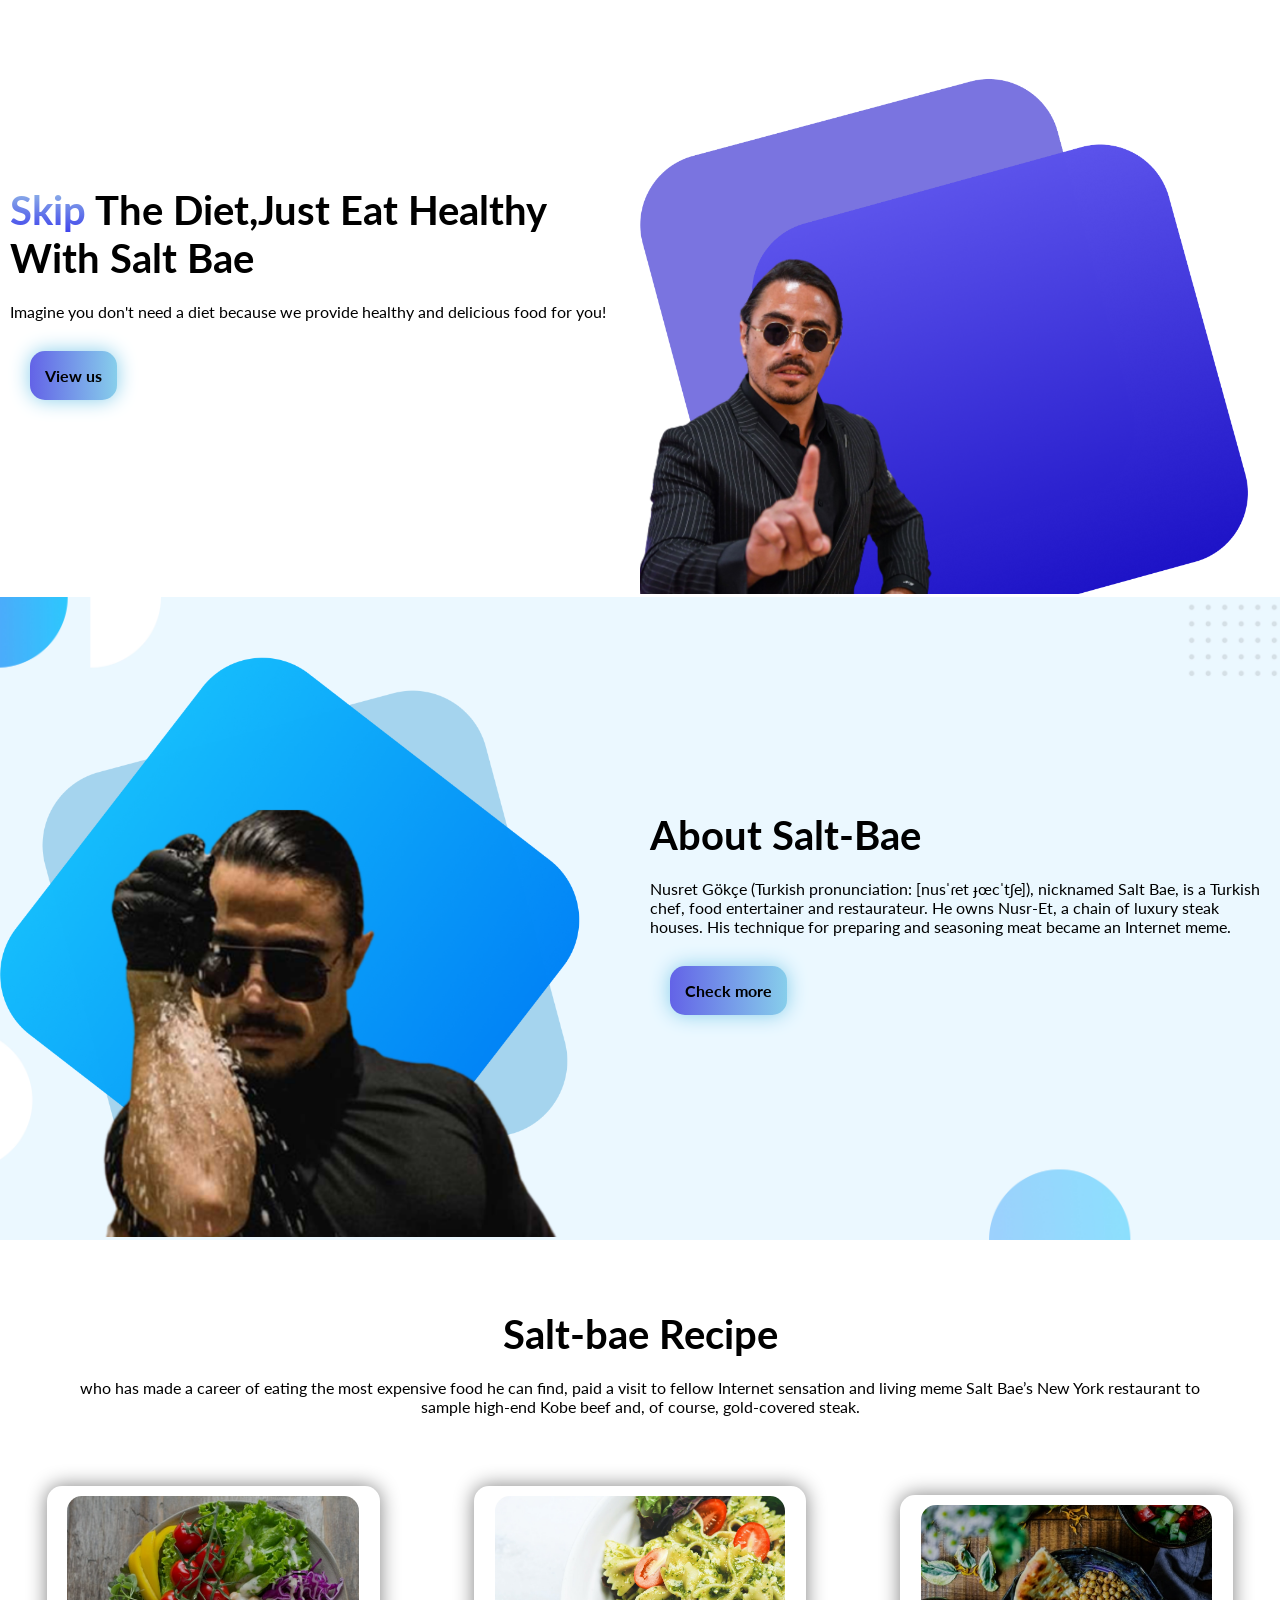
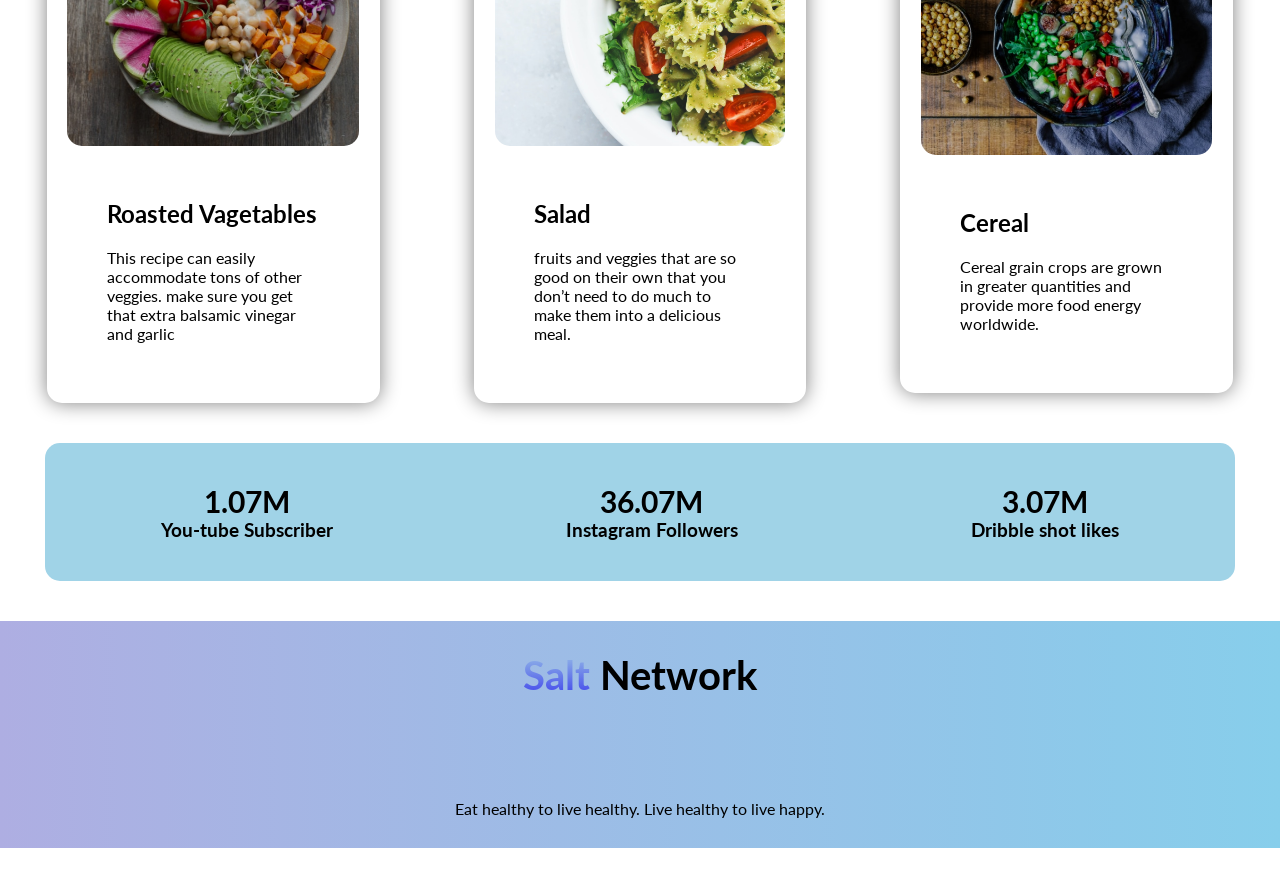
==== index.html @ 1a57fea8 "ggk" ====
<!DOCTYPE html>
<html lang="en">

<head>
    <meta charset="UTF-8">
    <meta http-equiv="X-UA-Compatible" content="IE=edge">
    <meta name="viewport" content="width=device-width, initial-scale=1.0">
    <title>salt-food</title>
    <link rel="stylesheet" href="style.css">
</head>

<body>
    <section class="flex-wrap">
        <div class="left-part">
            <h1>
                <span class="blue">Skip</span> The Diet,Just Eat Healthy With Salt Bae
            </h1>
            <p>
                Imagine you don't need a diet because we provide

                healthy and delicious food for you!
            </p>
            <a href="https://www.youtube.com/results?search_query=salt+bae" target="_blank">View us</a>
        </div>
        <div class="right-part">
            <img src="img/Group 8446 (1).png" alt="salt">
        </div>
    </section>
    <section class="flex-wrap bg-wrap">
        <div class="left-part">
            <img src="img/Group 8449.png" alt="salt-bae">
        </div>
        <div class="right-part">
            <h1> About Salt-Bae</h1>
            <p>Nusret Gökçe (Turkish pronunciation: [nusˈɾet ɟœcˈtʃe]), nicknamed Salt Bae, is a Turkish chef, food
                entertainer and restaurateur. He owns Nusr-Et, a chain of luxury steak houses. His technique for
                preparing and seasoning meat became an Internet meme.</p>
            <a href="https://www.facebook.com/realsaltbae/" target="_blank"> Check more</a>
        </div>
    </section>
    <section class="rescipe">
        <div class="res-des">
            <h1> Salt-bae Recipe</h1>
            <p>
                who has made a career of eating the most expensive food he can find, paid a visit to fellow Internet
                sensation and living meme Salt Bae’s New York restaurant to sample high-end Kobe beef and, of course,
                gold-covered steak.
            </p>
        </div>
        <div class="res-menu-wrap">
            <div class="res-menu-details">
                <div class="res-menu">
                    <img src="img/Project Cover5.png" alt="">
                </div>
                <div class="des">
                    <h2>Roasted Vagetables</h2>
                    <p>
                        This recipe can easily accommodate tons of other veggies. make sure you get that extra balsamic
                        vinegar and garlic
                    </p>
                </div>
            </div>
            <div class="res-menu-details">
                <div class="res-menu">
                    <img src="img/Project Cover7.png" alt="">
                </div>
                <div class="des">
                    <h2>Salad</h2>
                    <p>
                        fruits and veggies that are so good on their own that you don’t need to do much to make them
                        into a delicious meal.
                    </p>
                </div>
            </div>
            <div class="res-menu-details">
                <div class="res-menu">
                    <img src="img/Project Cover8.png" alt="">
                </div>
                <div class="des">
                    <h2>Cereal</h2>
                    <p>
                        Cereal grain crops are grown in greater quantities and provide more food energy worldwide.
                    </p>
                </div>

            </div>
        </div>

    </section>
    <section>
        <div class="social-media">
            <div class="you">
                <div class="des">
                    <h4>1.07M</h4>
                    <h3> You-tube Subscriber</h3>

                </div>
            </div>
            <div class="ins">
                <div class="des">
                    <h4>36.07M</h4>
                    <h3> Instagram Followers</h3>

                </div>
            </div>
            <div class="dri">
                <div class="des">
                    <h4>3.07M </h4>
                    <h3> Dribble shot likes</h3>

                </div>
            </div>
        </div>
    </section>


    <section class="footer">
        <h1 class="padd"> <span class="blue">Salt </span>Network</h1>
        <p class="padd">Eat healthy to live healthy. Live healthy to live happy.</p>
    </section>


</body>

</html>
---- style.css ----
/* overall css  */

@import url('https://fonts.googleapis.com/css2?family=Lato:wght@400;700;900&display=swap');
body {
    font-family: 'Lato', sans-serif;
}

* {
    box-sizing: border-box;
    margin: 0;
    padding: 0;
}

a {
    text-decoration: none;
    color: black;
    font-weight: 700;
    background-color: skyblue;
    display: inline-block;
    padding: 15px;
    border-radius: 15px;
    background-image: linear-gradient(-90deg, skyblue, rgb(99, 99, 231));
    margin: 20px 30px;
    box-shadow: 0 0 20px skyblue;
}

h1 {
    font-size: 40px;
    padding: 10px;
}

p {
    padding: 10px;
    font-size: 16px;
}

.flex-wrap {
    display: flex;
    justify-content: center;
    align-items: center;
}

.flex-wrap img {
    width: 100%;
}

.left-part, .right-part {
    width: 50%;
}

.blue {
    color: skyblue;
    background: -webkit-linear-gradient(rgb(154, 194, 231), rgb(59, 62, 236));
    -webkit-background-clip: text;
    -webkit-text-fill-color: transparent;
}

.bg-wrap {
    background-image: url("img/Frame\ 57.jpg");
    background-repeat: no-repeat;
    background-size: cover;
    background-position: center;
}

.res-des {
    text-align: center;
    margin: 40px;
    padding: 20px;
}

.res-menu-wrap {
    /* display: grid; grid-template-columns: 1fr 1fr 1fr;  grid-gap: 20px 90px;  */
    justify-content: space-around;
    display: flex;
    align-items: center;
}

.res-menu-details img {
    height: 250px;
    margin: 0 auto;
    border-radius: 15px;
    width: 100%;
}

.res-menu-details {
    display: flex;
    justify-content: center;
    align-items: center;
    flex-direction: column;
    padding: 10px;
    border-radius: 15px;
    box-shadow: 0px 0px 20px gray;
    width: 26%;
}

h2 {
    font-weight: 700;
    padding: 10px;
}

.footer {
    background-image: linear-gradient(-90deg, skyblue, rgb(174, 174, 226));
}

.padd {
    margin: 40px;
    text-align: center;
    padding: 30px;
}

.social-media {
    width: 93%;
    margin: 40px auto;
    display: flex;
    justify-content: space-around;
    align-items: center;
    background-color: rgb(160, 211, 231);
    border-radius: 15px;
}

.des {
    padding: 40px;
}

h4 {
    text-align: center;
    font-size: 30px;
}
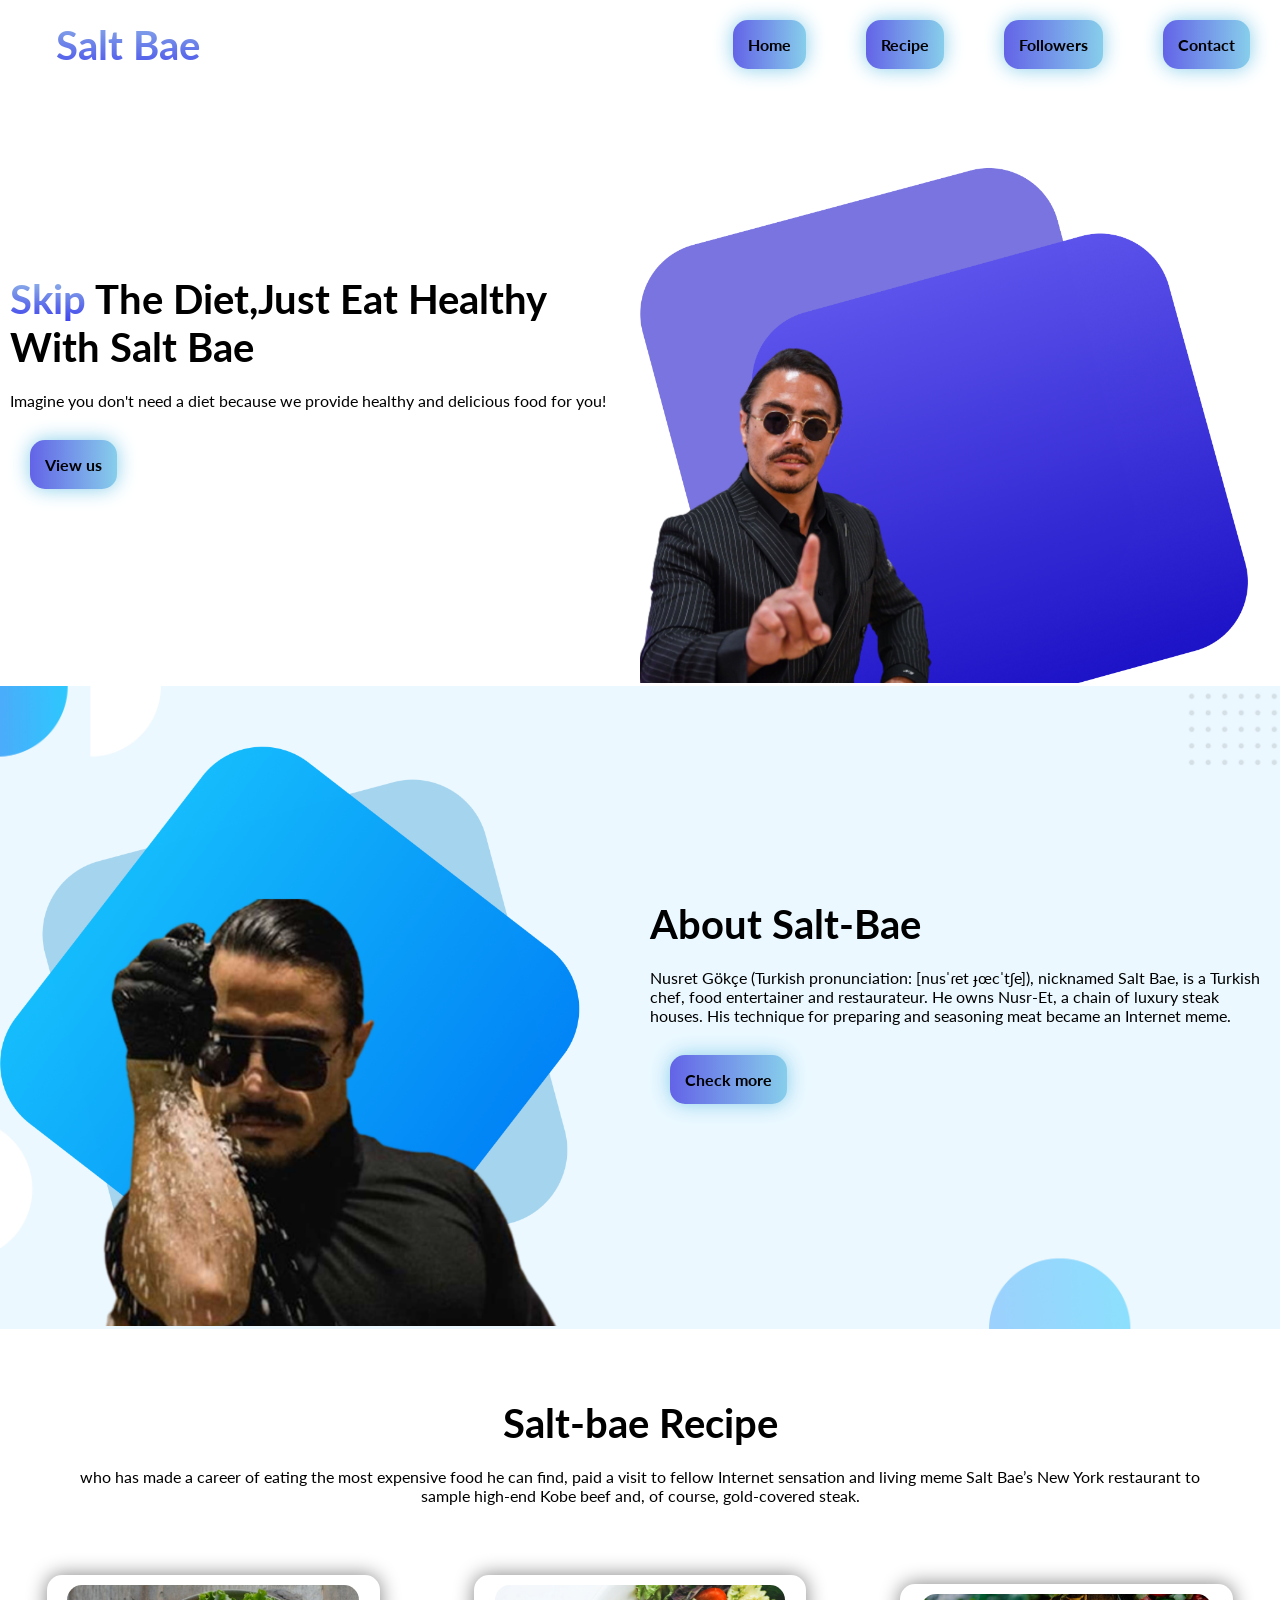
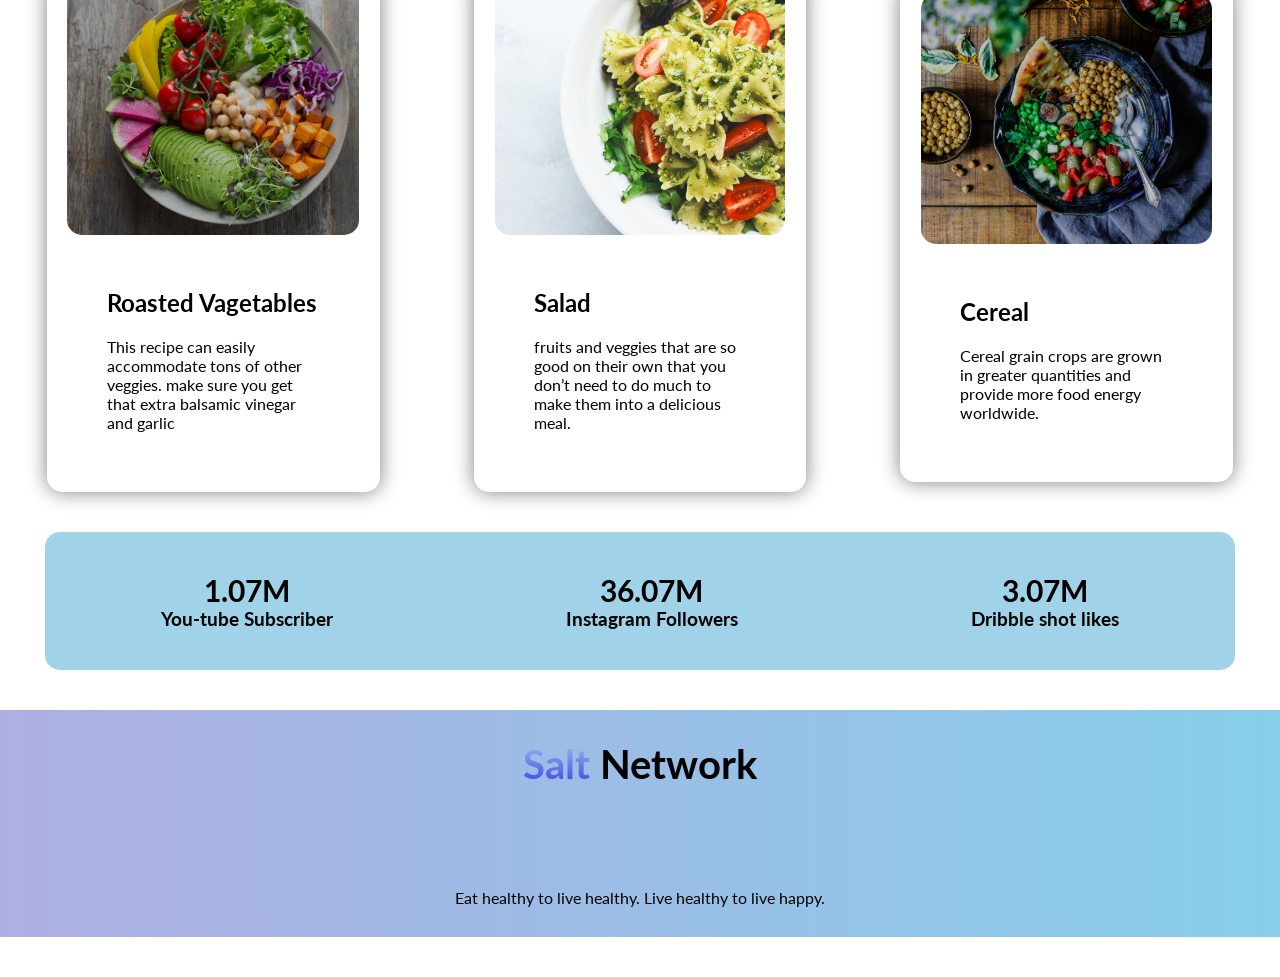
==== commit 42bf6c8b: "added navbar" ====
--- a/index.html
+++ b/index.html
@@ -10,7 +10,20 @@
 </head>
 
 <body>
-    <section class="flex-wrap">
+    <nav>
+        <div class="logo">
+            <h1 class="blue">Salt Bae</h1>
+        </div>
+        <div class="links">
+            <ul>
+                <li><a href="#home">Home</a></li>
+                <li><a href="#res">Recipe</a></li>
+                <li><a href="#foo">Followers</a></li>
+                <li><a href="#foo">Contact</a></li>
+            </ul>
+        </div>
+    </nav>
+    <section class="flex-wrap" id="home">
         <div class="left-part">
             <h1>
                 <span class="blue">Skip</span> The Diet,Just Eat Healthy With Salt Bae
@@ -26,7 +39,7 @@
             <img src="img/Group 8446 (1).png" alt="salt">
         </div>
     </section>
-    <section class="flex-wrap bg-wrap">
+    <section class="flex-wrap bg-wrap" id="about">
         <div class="left-part">
             <img src="img/Group 8449.png" alt="salt-bae">
         </div>
@@ -38,7 +51,7 @@
             <a href="https://www.facebook.com/realsaltbae/" target="_blank"> Check more</a>
         </div>
     </section>
-    <section class="rescipe">
+    <section class="rescipe" id="res">
         <div class="res-des">
             <h1> Salt-bae Recipe</h1>
             <p>
@@ -88,7 +101,7 @@
 
     </section>
     <section>
-        <div class="social-media">
+        <div class="social-media" id="foo">
             <div class="you">
                 <div class="des">
                     <h4>1.07M</h4>
--- a/style.css
+++ b/style.css
@@ -22,6 +22,24 @@
     background-image: linear-gradient(-90deg, skyblue, rgb(99, 99, 231));
     margin: 20px 30px;
     box-shadow: 0 0 20px skyblue;
+}
+
+nav {
+    display: flex;
+    justify-content: space-between;
+    align-items: center;
+}
+
+.logo {
+    width: 20%;
+    text-align: center;
+}
+
+.links ul {
+    display: flex;
+    justify-content: space-around;
+    align-items: center;
+    list-style-type: none;
 }
 
 h1 {
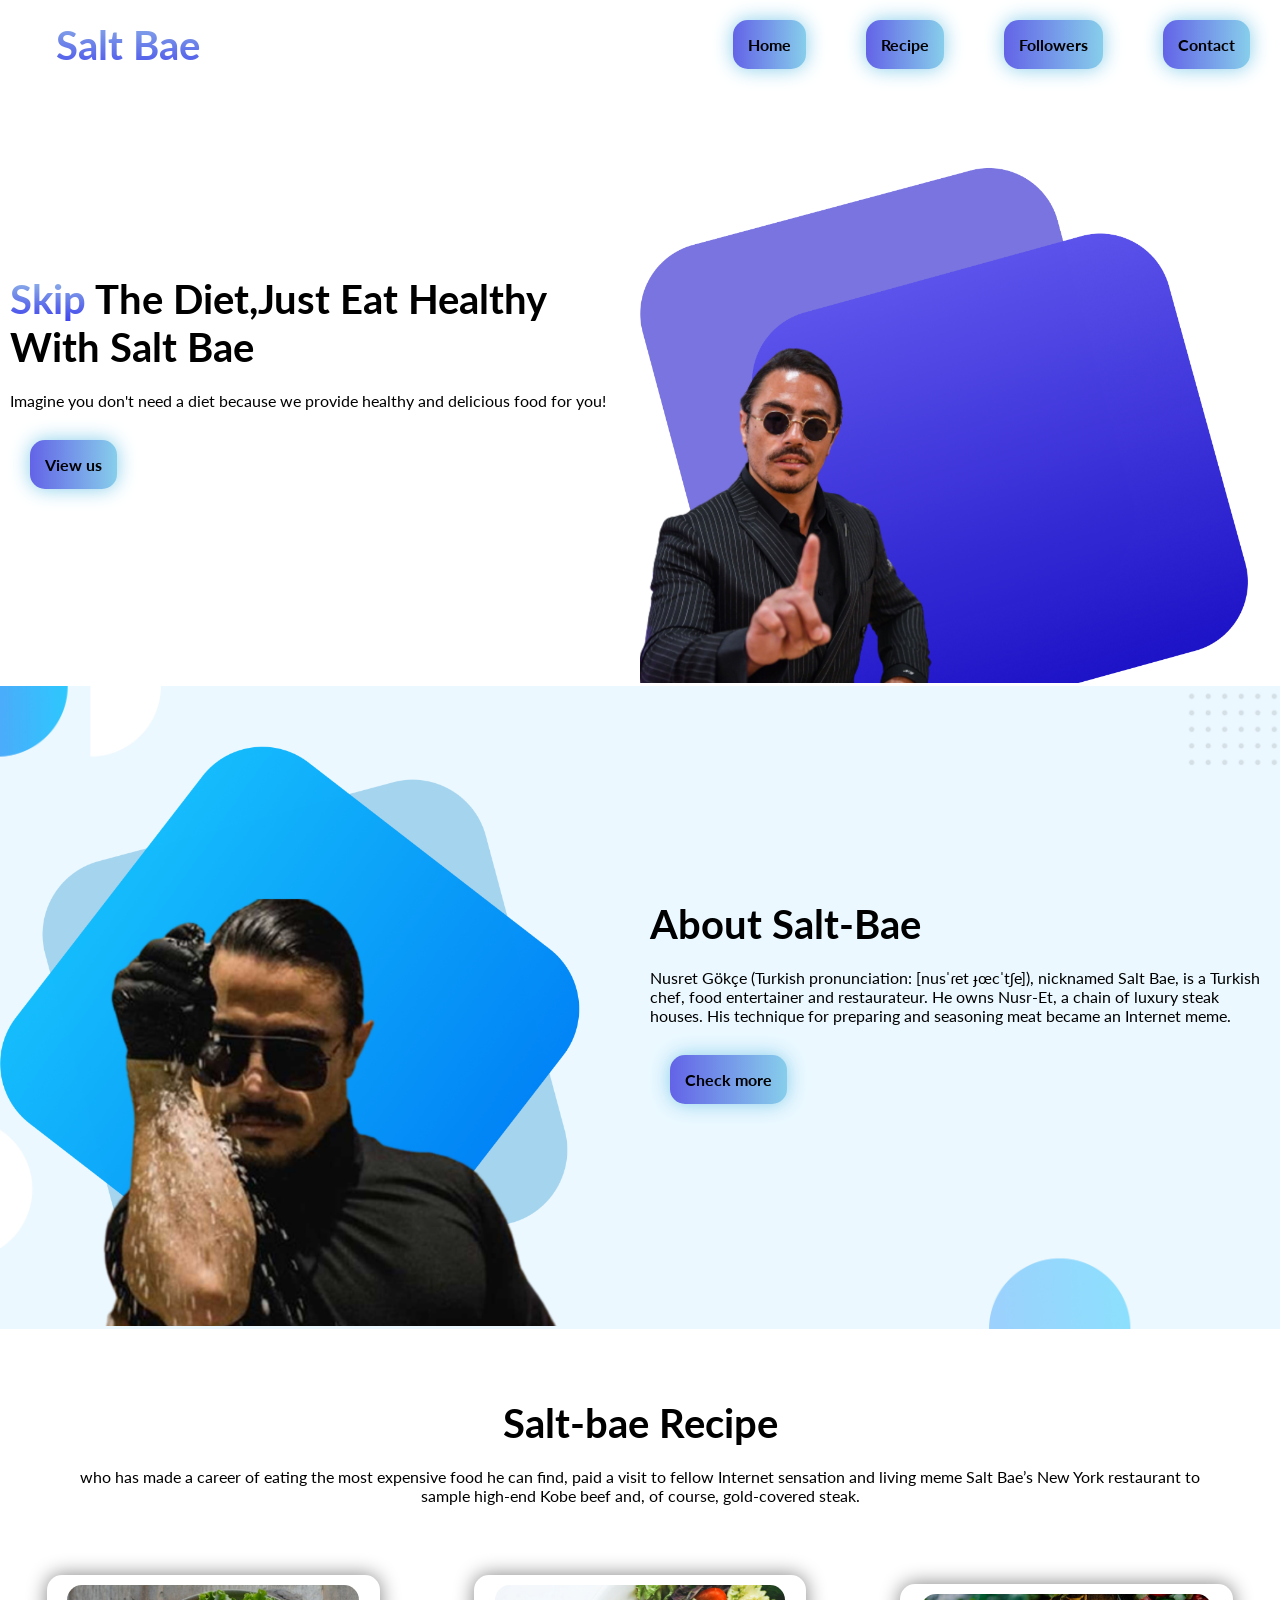
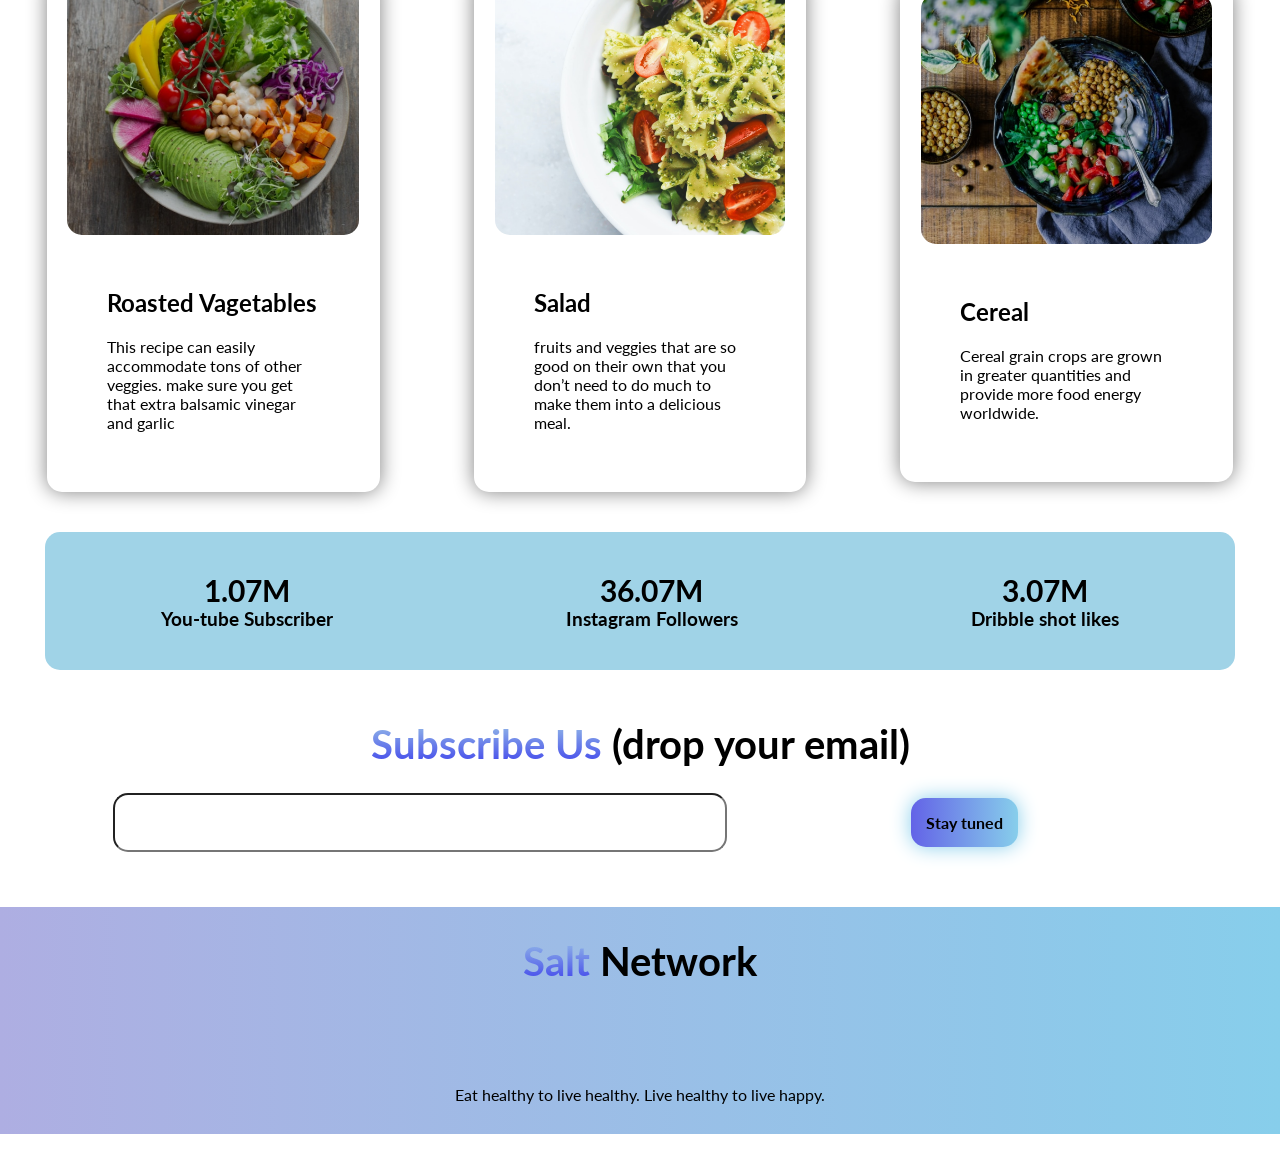
==== commit 79f1353d: "added subscribe" ====
--- a/index.html
+++ b/index.html
@@ -125,6 +125,18 @@
             </div>
         </div>
     </section>
+    <section id="contact">
+        <h1 style="text-align: center;"> <span class="blue">Subscribe Us</span> (drop your email)</h1>
+        <div id="con">
+            <div class="email">
+                <input type="email">
+            </div>
+            <div class="sub">
+                <a href="https://gmail.com">Stay tuned</a>
+            </div>
+        </div>
+
+    </section>
 
 
     <section class="footer">
--- a/style.css
+++ b/style.css
@@ -143,4 +143,26 @@
 h4 {
     text-align: center;
     font-size: 30px;
+}
+
+#con {
+    display: flex;
+    justify-content: center;
+    align-items: center;
+}
+
+input {
+    padding: 20px 100px;
+    text-align: center;
+    width: 80%;
+    border-radius: 15px;
+}
+
+.email {
+    width: 60%;
+}
+
+.sub {
+    width: 20%;
+    margin-right: 30px;
 }
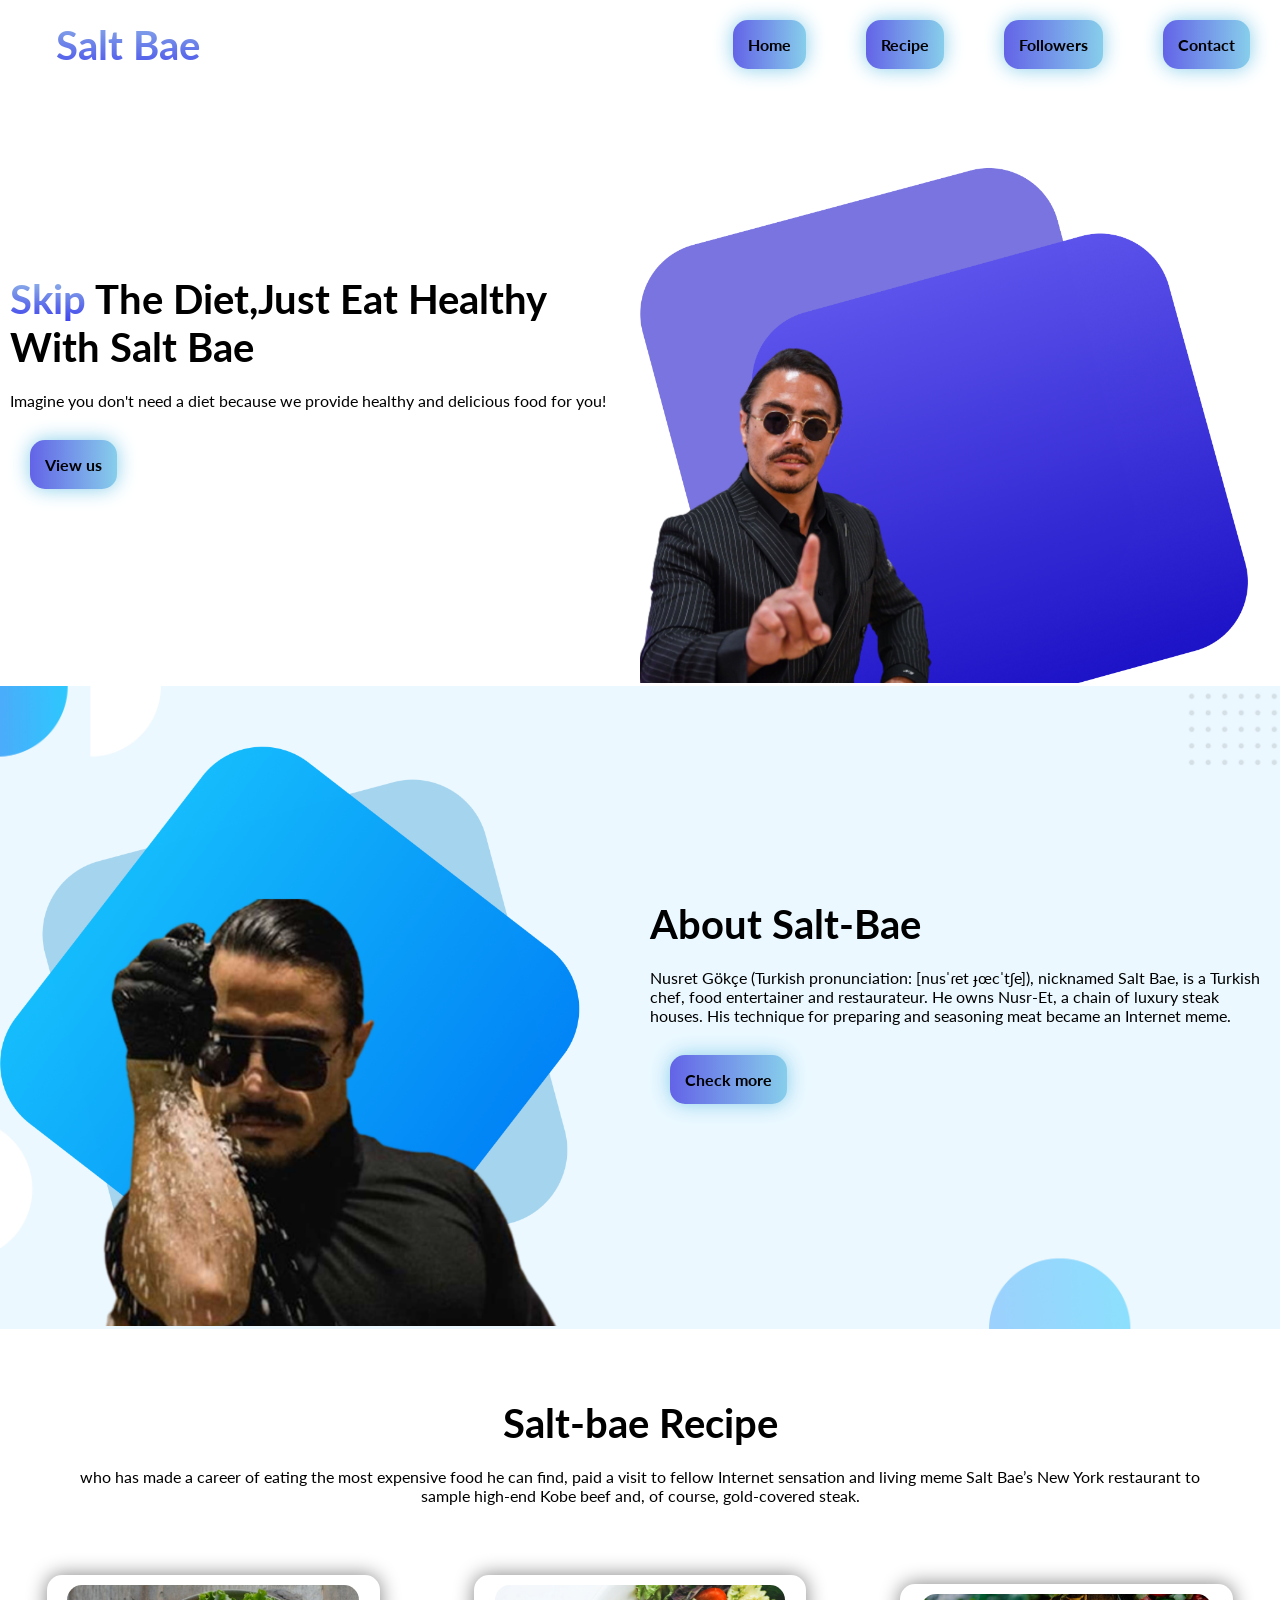
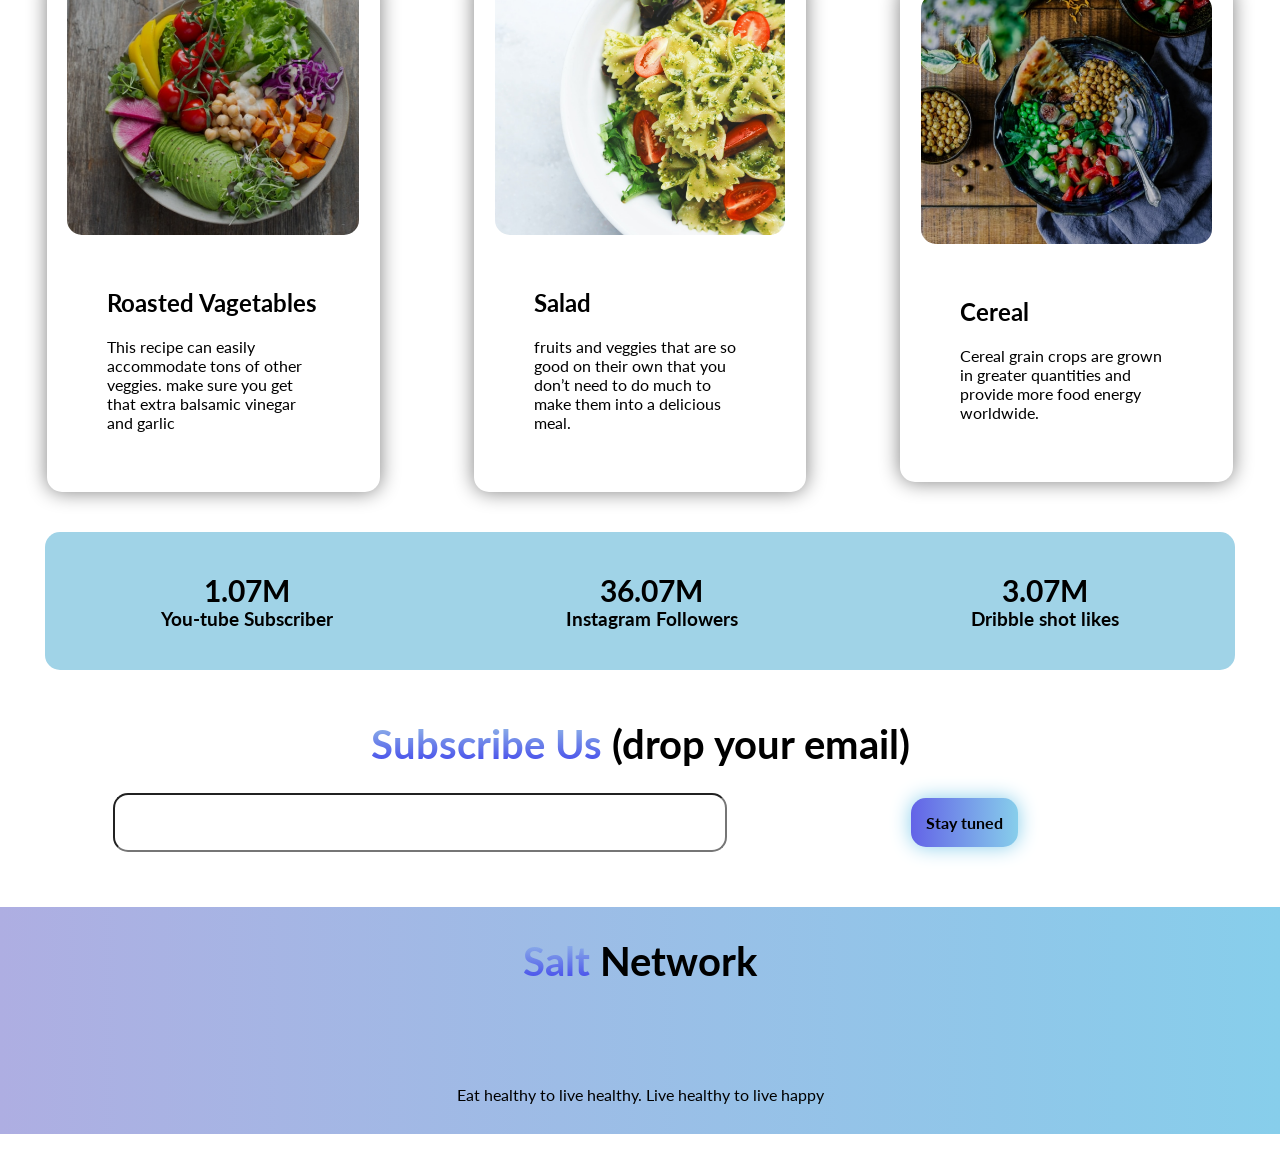
==== commit 57aec8f8: "add" ====
--- a/index.html
+++ b/index.html
@@ -141,7 +141,7 @@
 
     <section class="footer">
         <h1 class="padd"> <span class="blue">Salt </span>Network</h1>
-        <p class="padd">Eat healthy to live healthy. Live healthy to live happy.</p>
+        <p class="padd">Eat healthy to live healthy. Live healthy to live happy</p>
     </section>
 
 
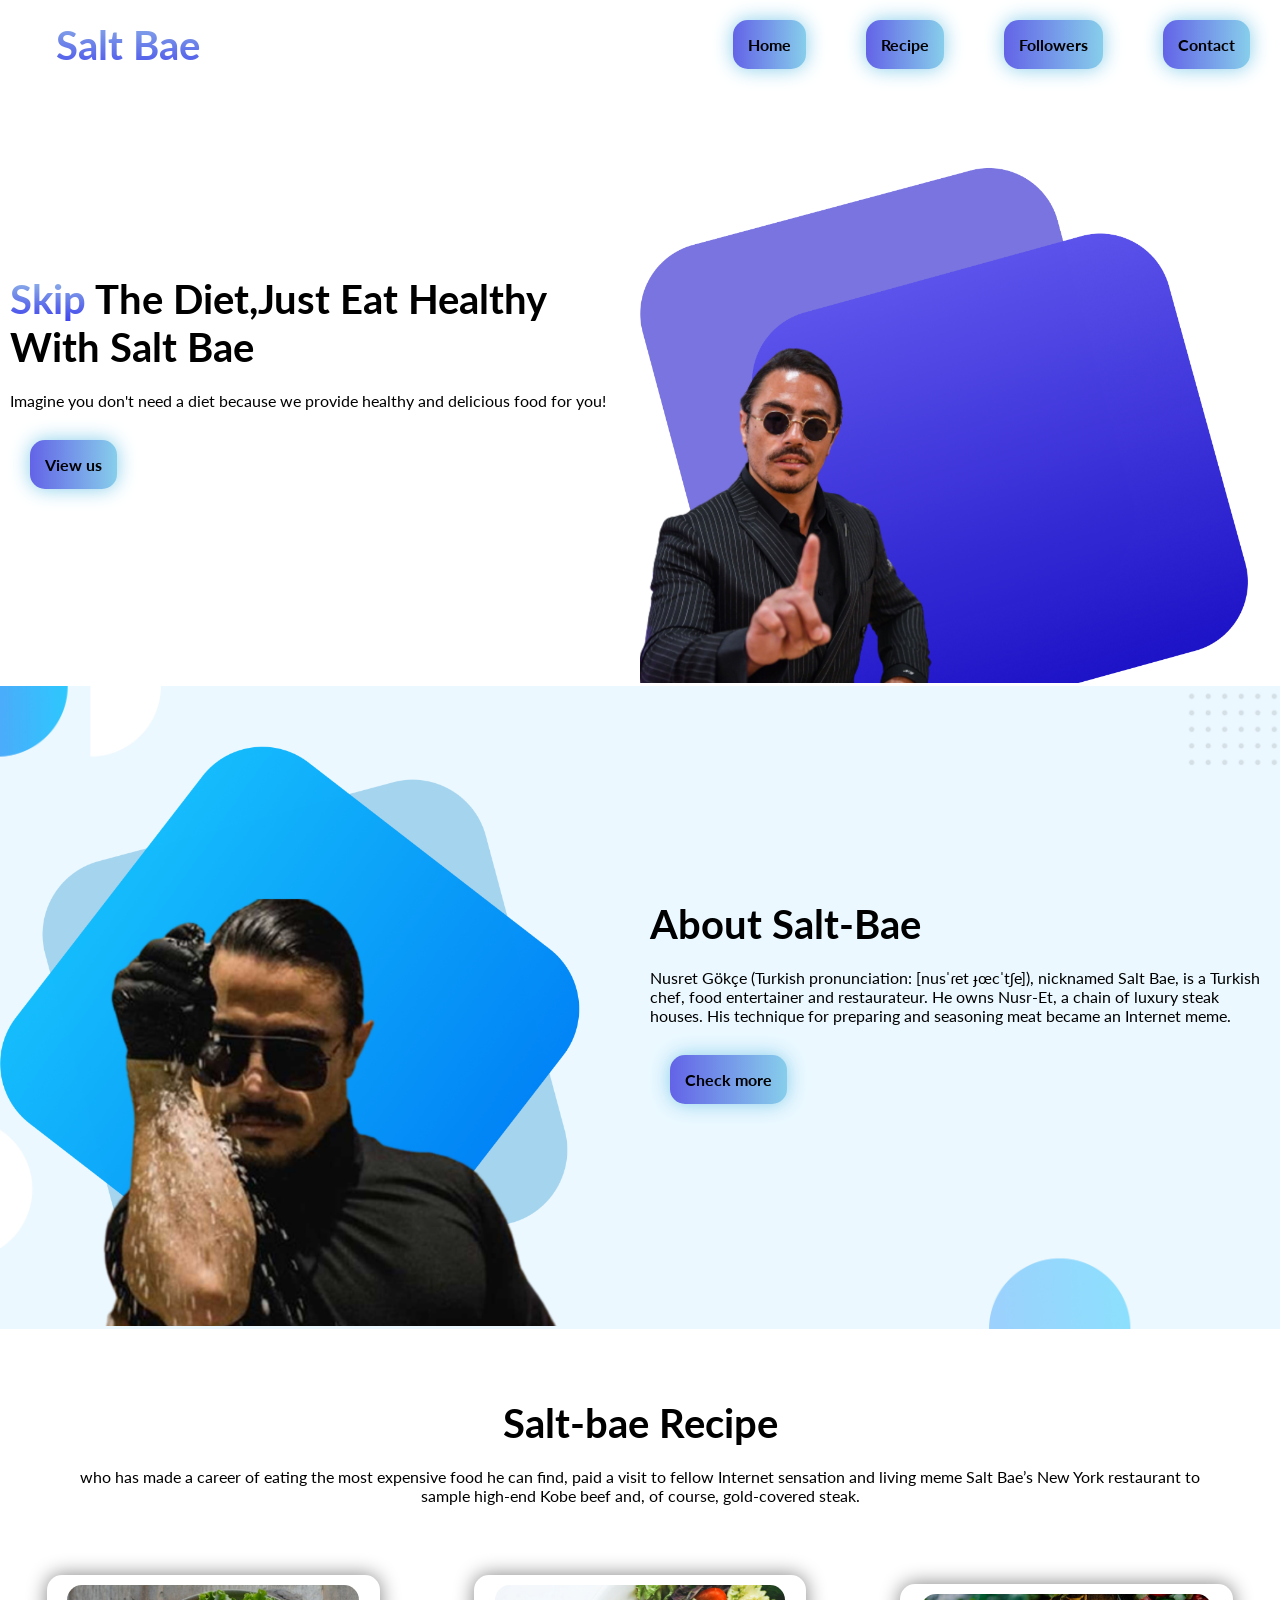
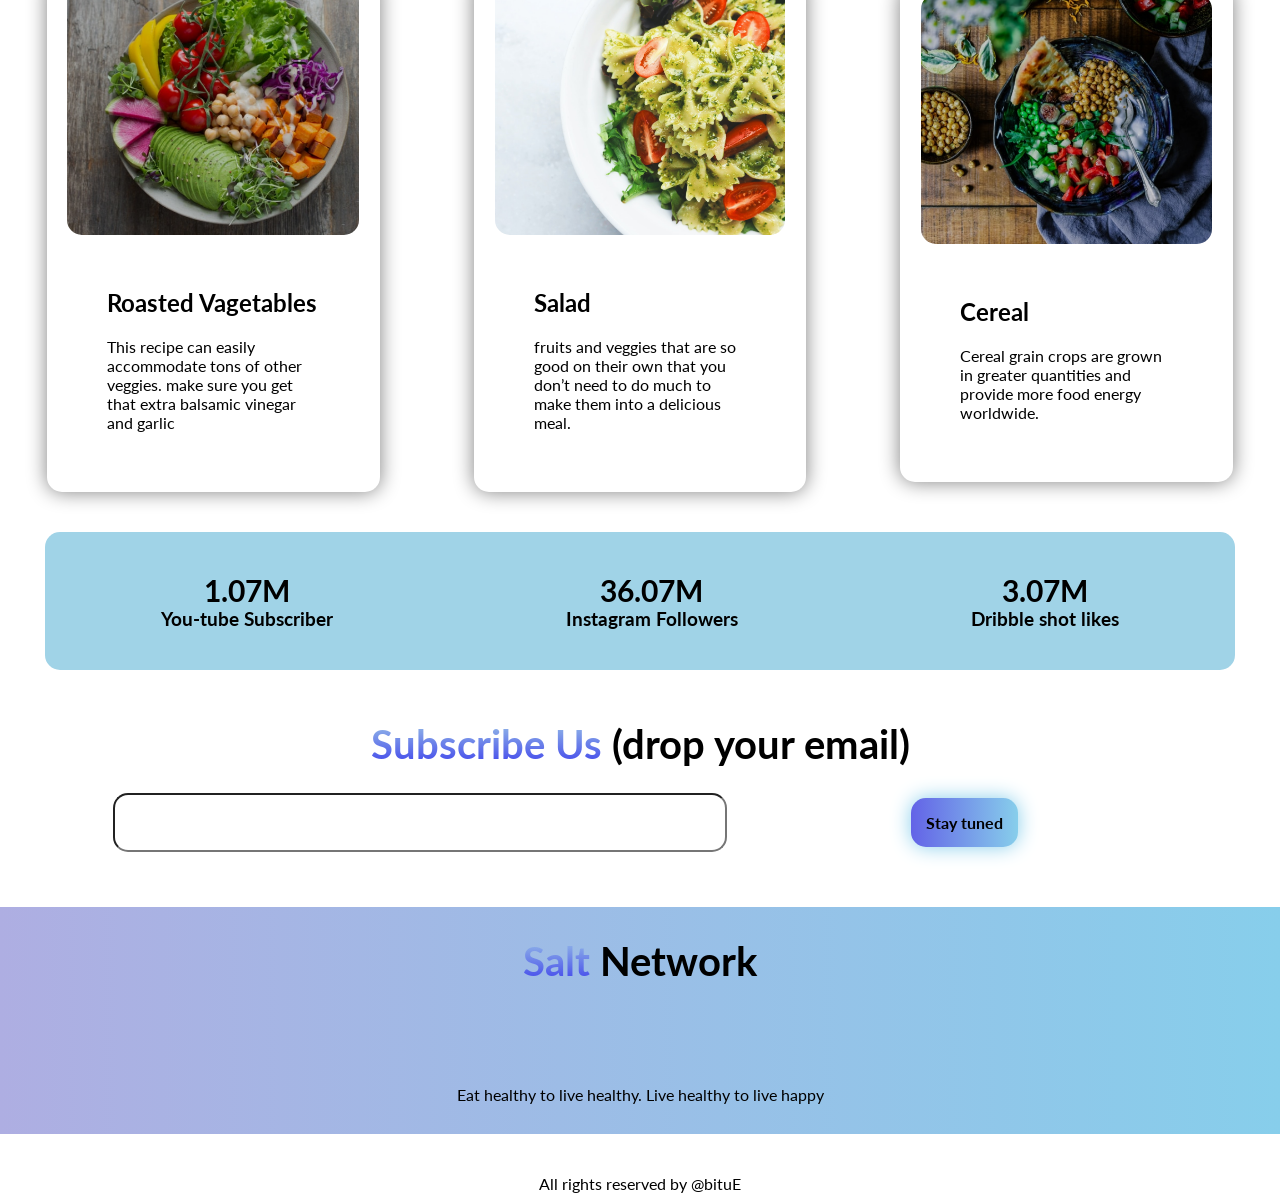
==== commit 47e7ddfc: "added privacy" ====
--- a/index.html
+++ b/index.html
@@ -144,7 +144,7 @@
         <p class="padd">Eat healthy to live healthy. Live healthy to live happy</p>
     </section>
 
-
+    <footer style="text-align: center;">All rights reserved by @bituE</footer>
 </body>
 
 </html>
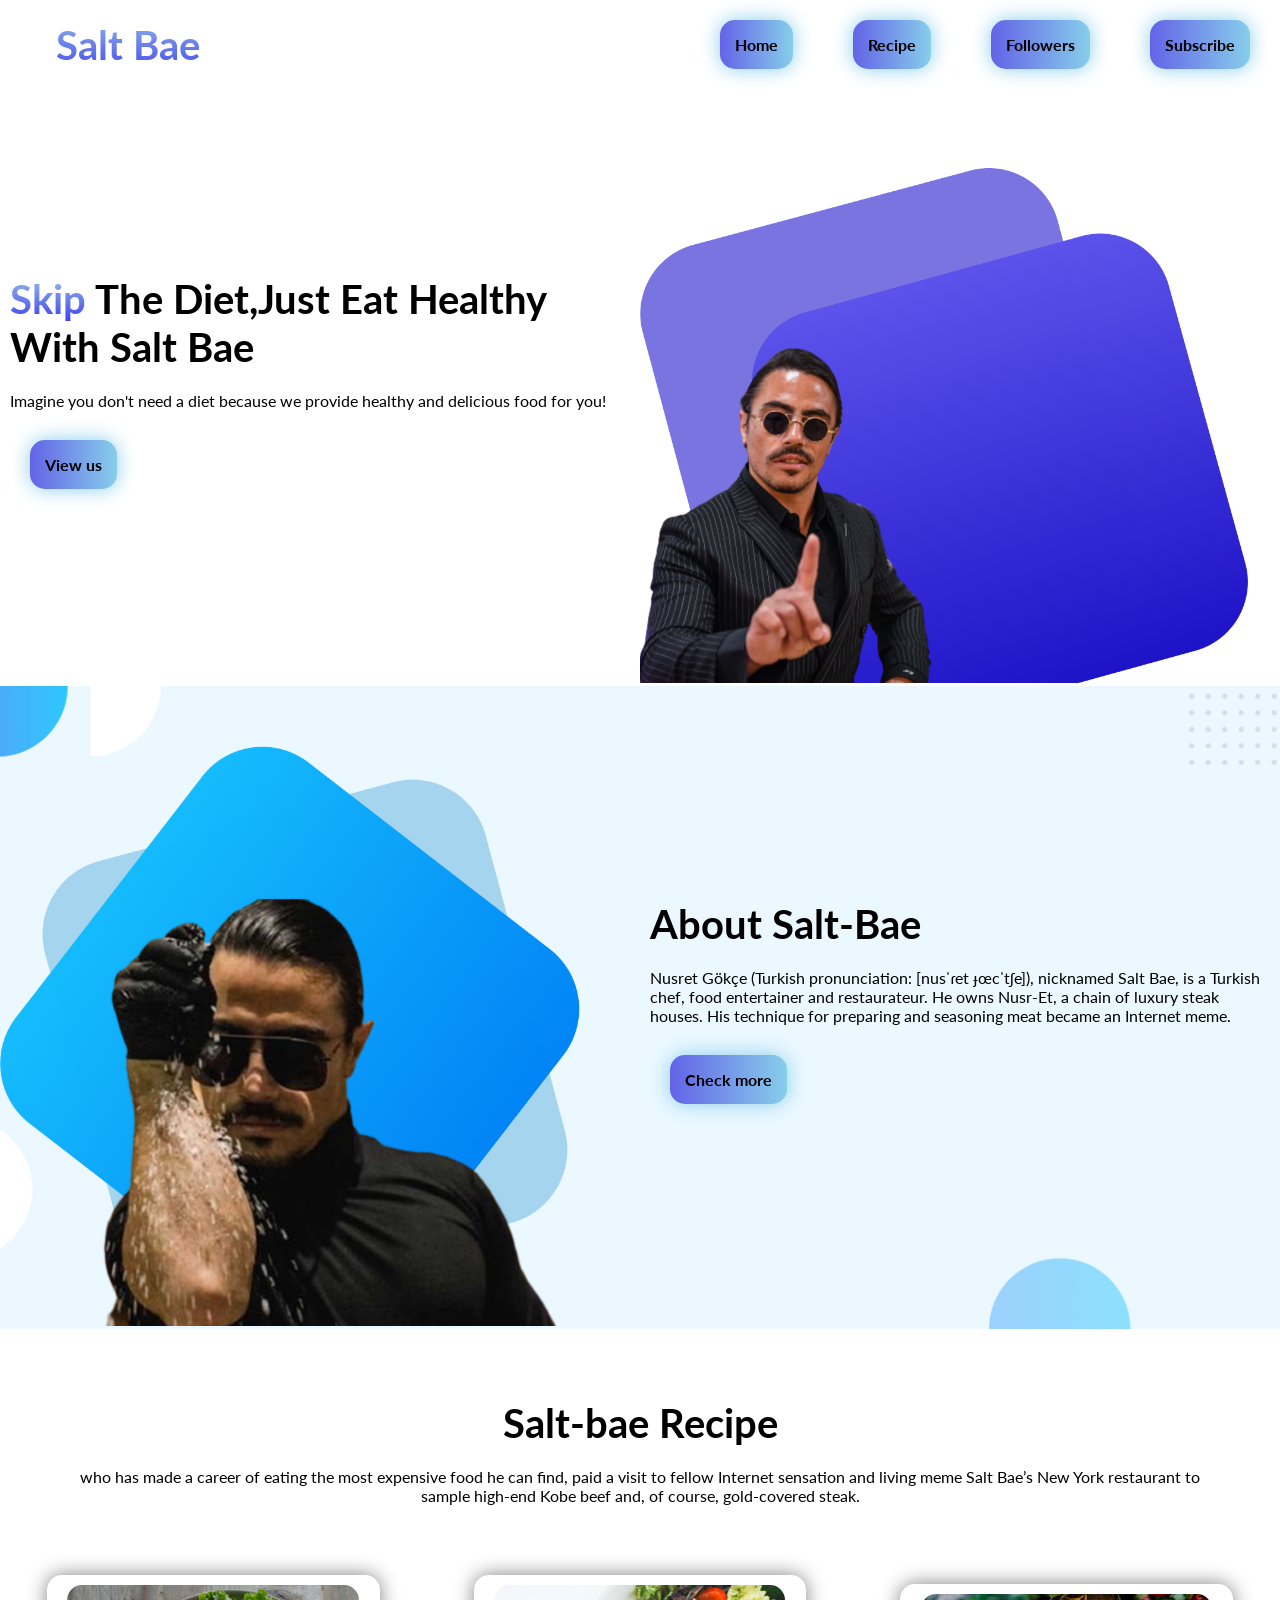
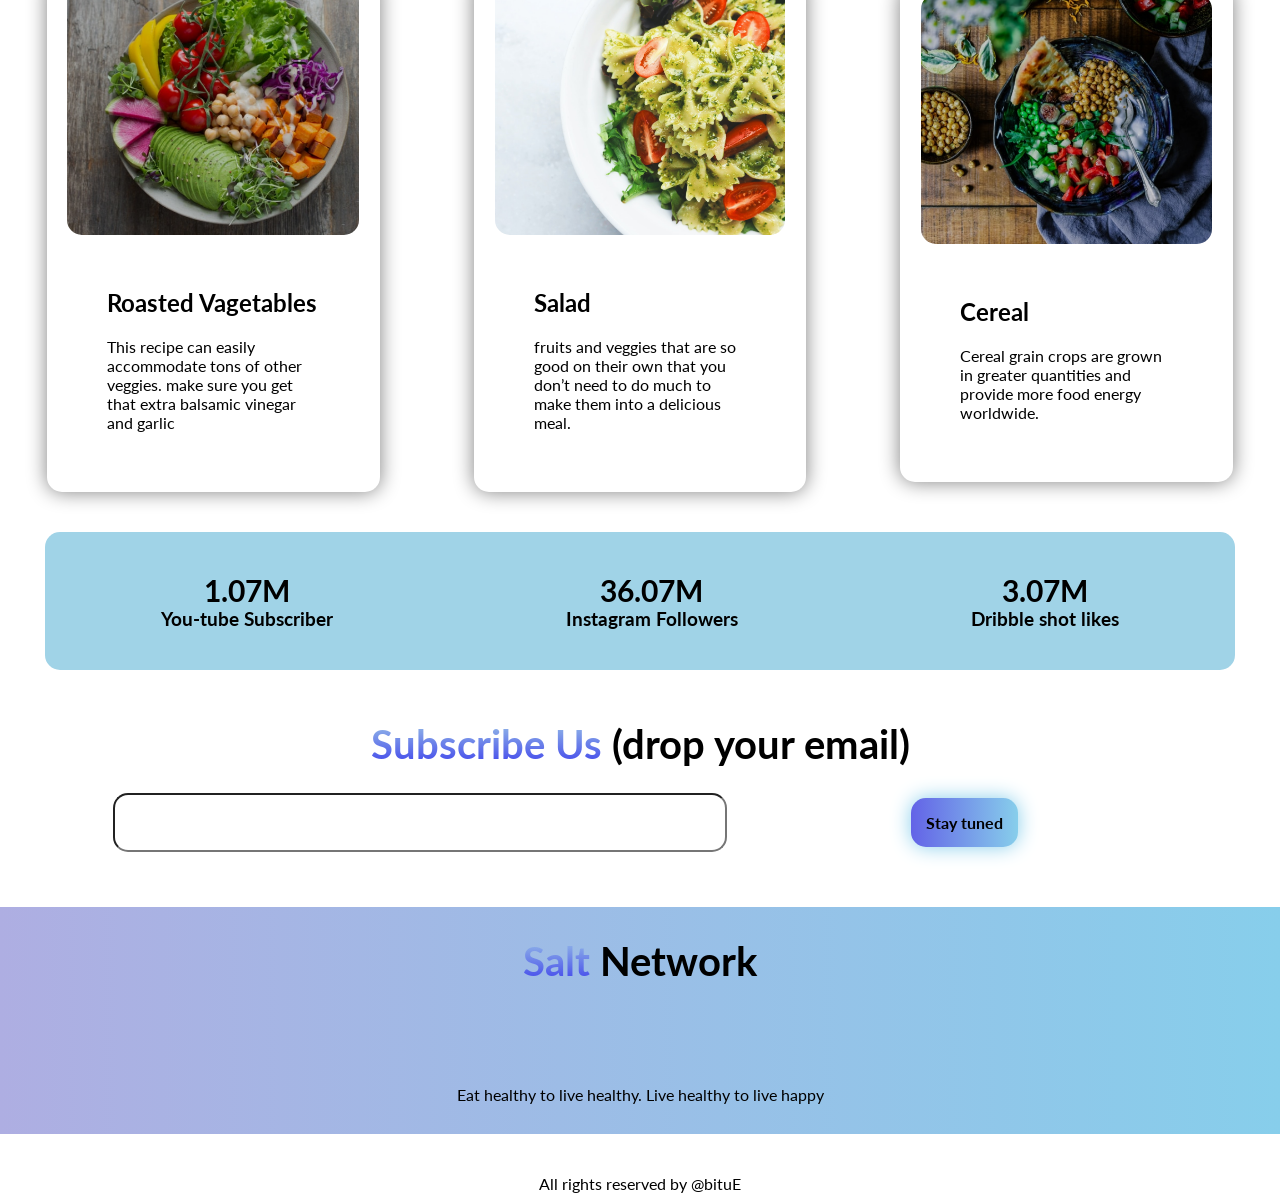
==== commit 66de52cd: "con" ====
--- a/index.html
+++ b/index.html
@@ -19,7 +19,7 @@
                 <li><a href="#home">Home</a></li>
                 <li><a href="#res">Recipe</a></li>
                 <li><a href="#foo">Followers</a></li>
-                <li><a href="#foo">Contact</a></li>
+                <li><a href="#foo">Subscribe</a></li>
             </ul>
         </div>
     </nav>
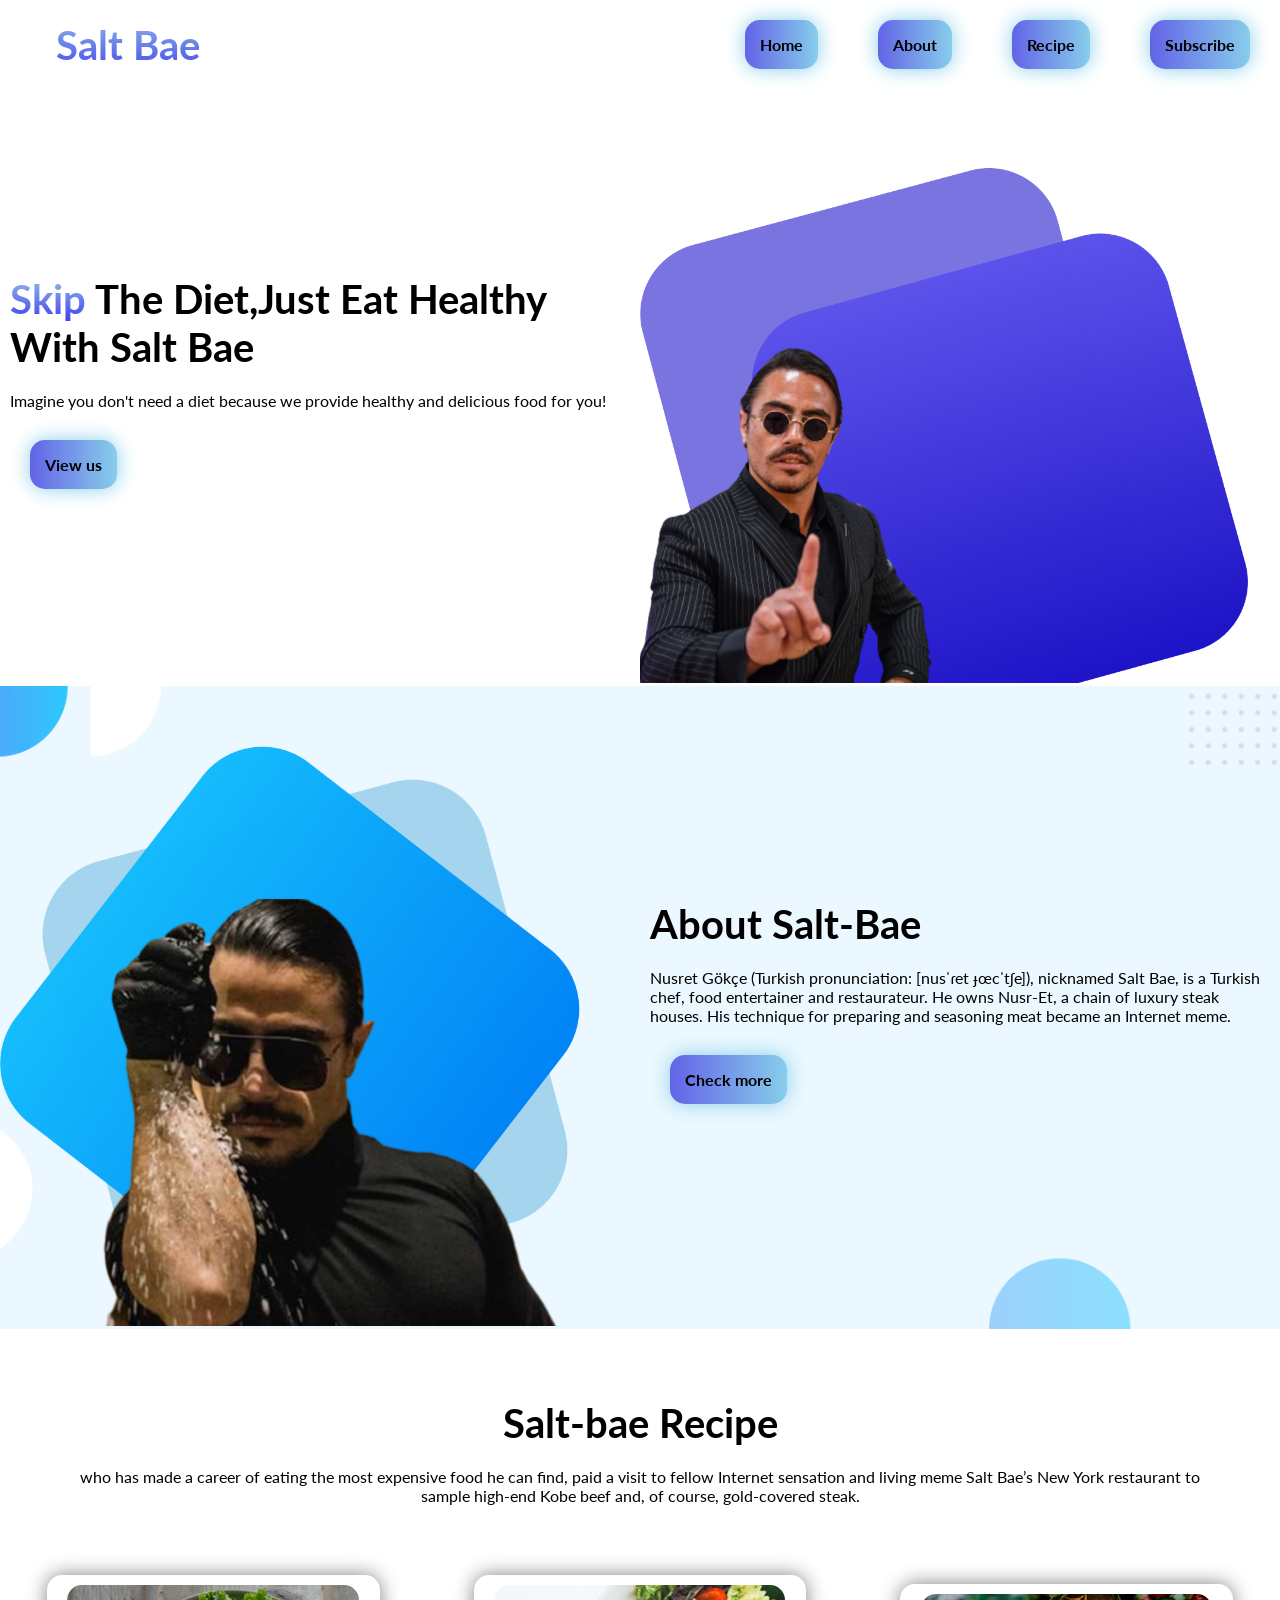
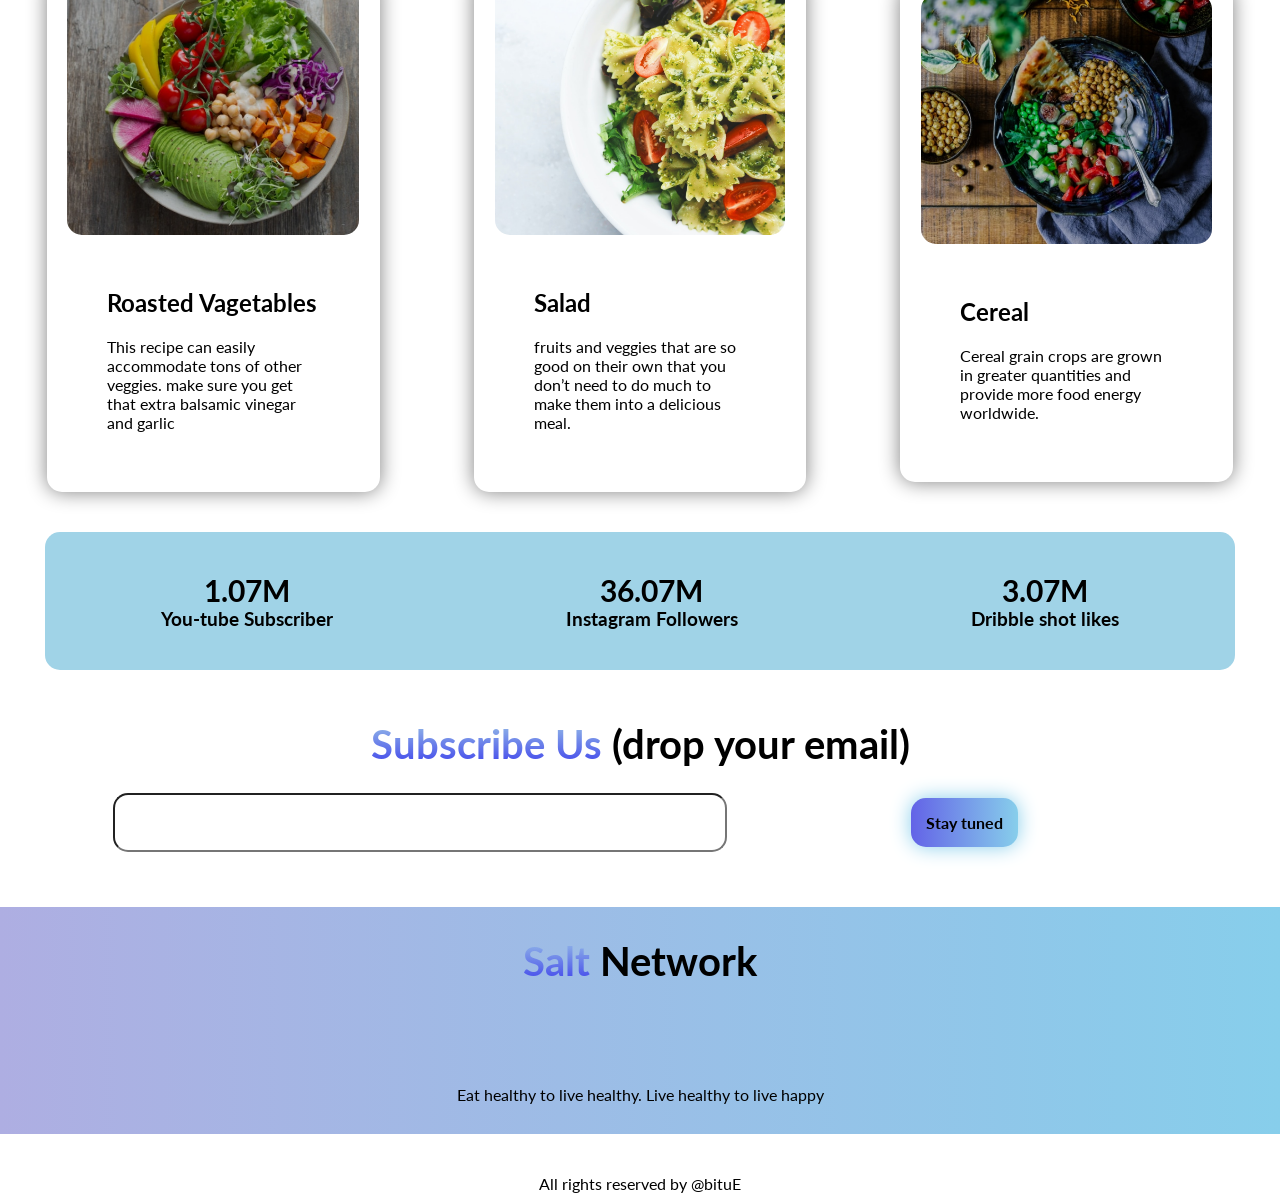
==== commit 1de70857: "about" ====
--- a/index.html
+++ b/index.html
@@ -17,8 +17,8 @@
         <div class="links">
             <ul>
                 <li><a href="#home">Home</a></li>
+                <li><a href="#about">About</a></li>
                 <li><a href="#res">Recipe</a></li>
-                <li><a href="#foo">Followers</a></li>
                 <li><a href="#foo">Subscribe</a></li>
             </ul>
         </div>
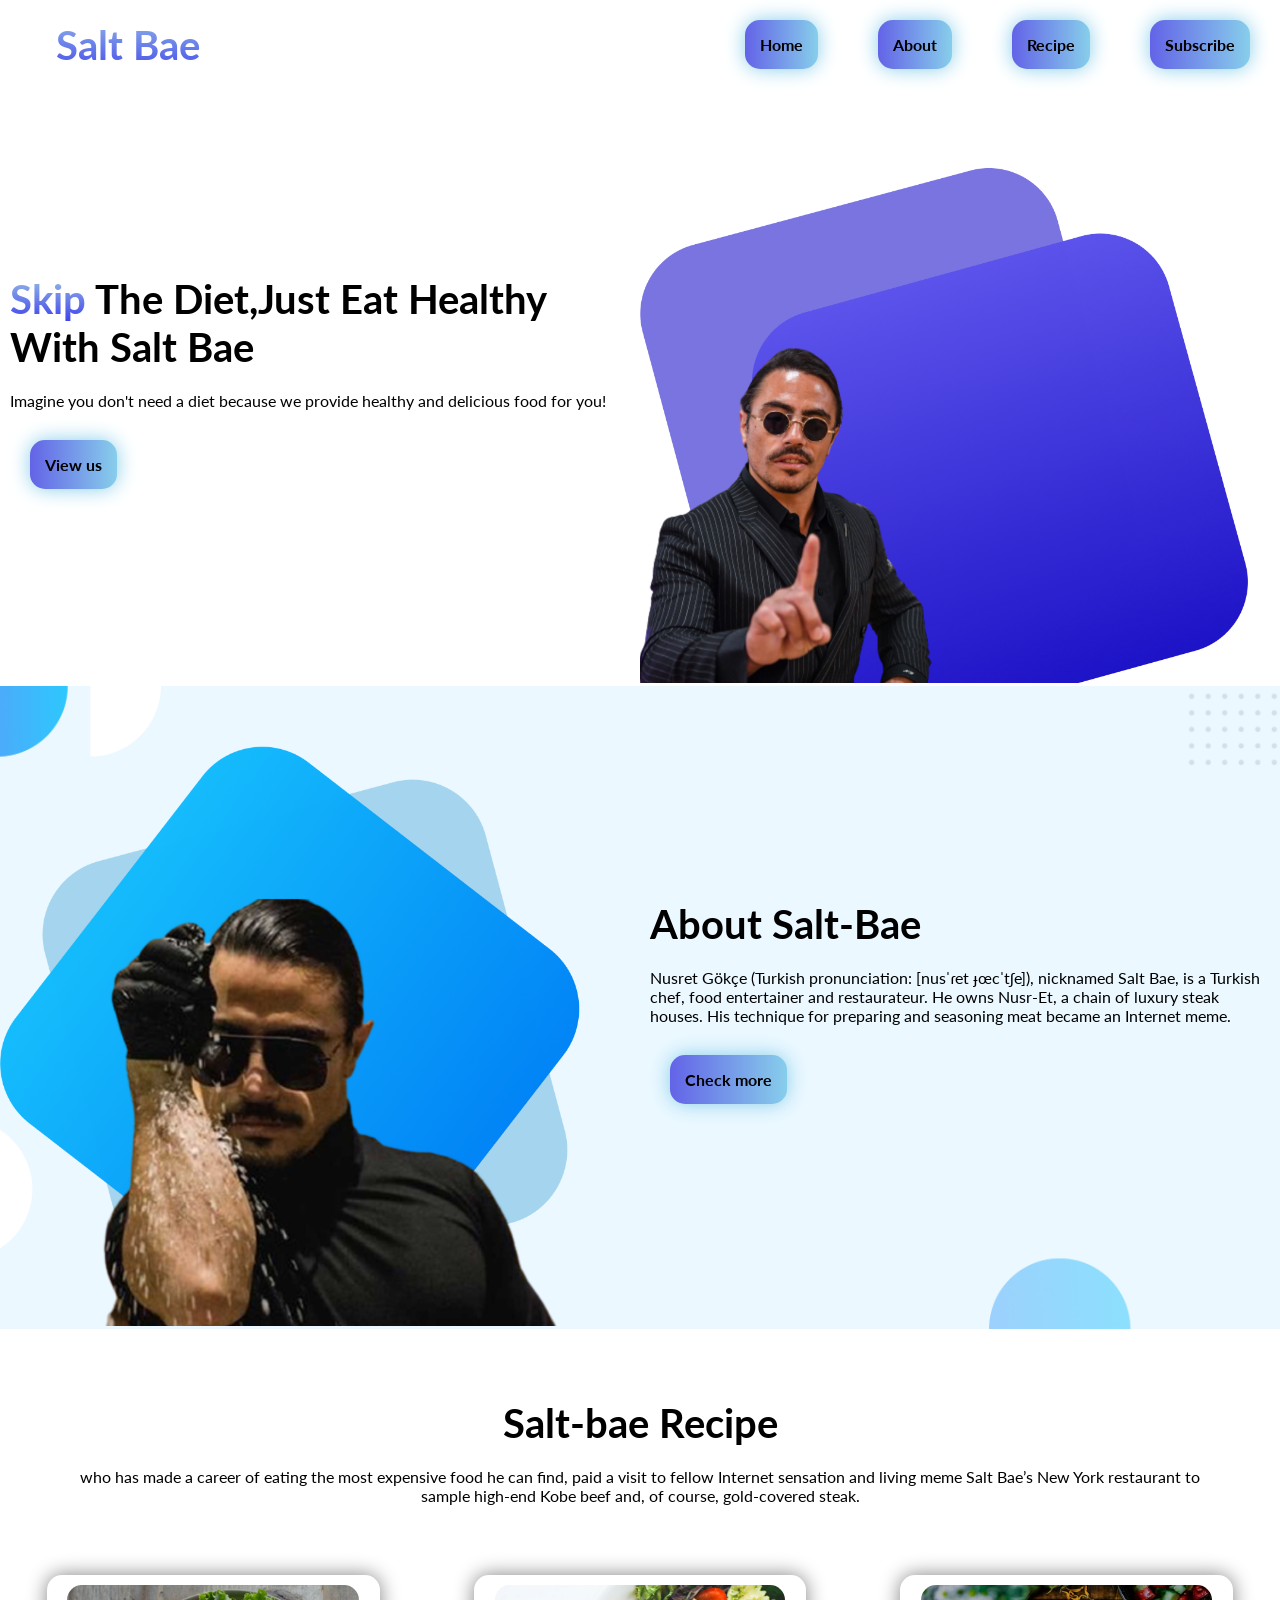
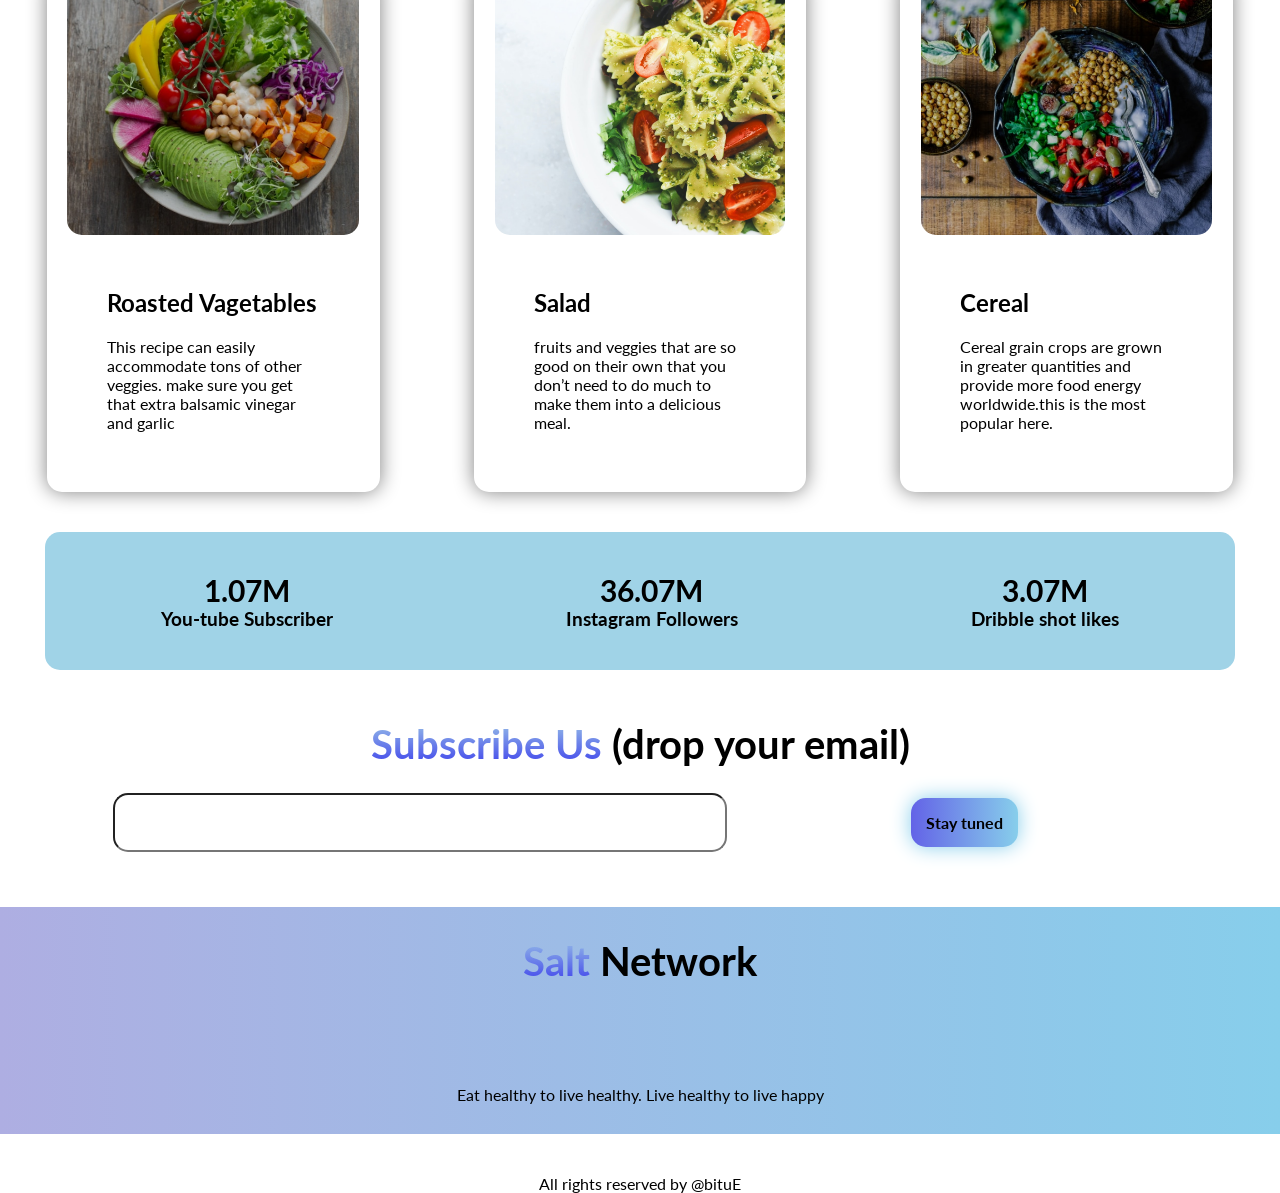
==== commit 0e4bb788: "simple html code added" ====
--- a/index.html
+++ b/index.html
@@ -92,7 +92,8 @@
                 <div class="des">
                     <h2>Cereal</h2>
                     <p>
-                        Cereal grain crops are grown in greater quantities and provide more food energy worldwide.
+                        Cereal grain crops are grown in greater quantities and provide more food energy worldwide.this
+                        is the most popular here.
                     </p>
                 </div>
 
